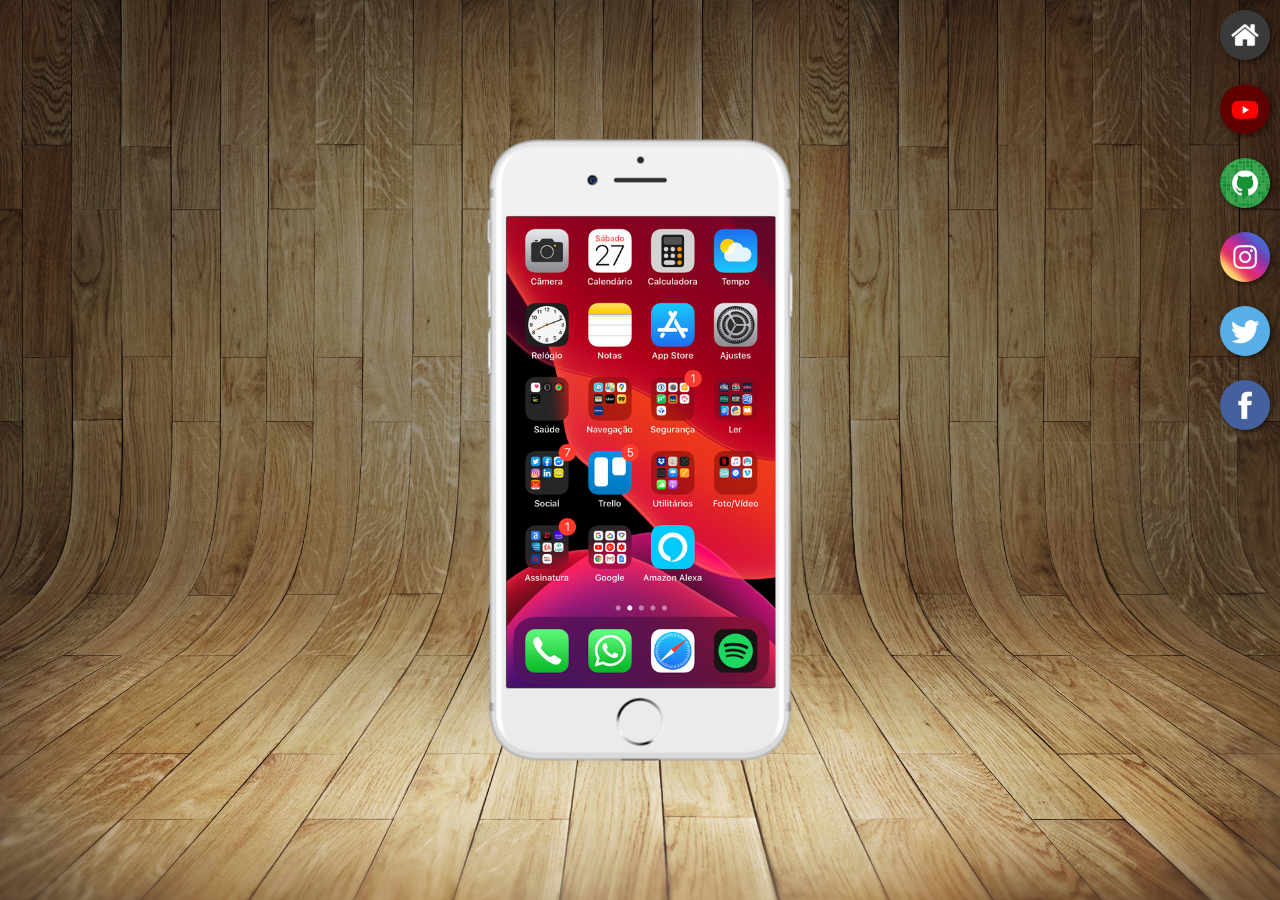
==== index.html @ 5bcfc5ec "projeto sicial atualizção" ====
<!DOCTYPE html>
<html lang="pt-br">
<head>
    <meta charset="UTF-8">
    <meta http-equiv="X-UA-Compatible" content="IE=edge">
    <meta name="viewport" content="width=device-width, initial-scale=1.0">
    <title>Projeto de Redes Sociais</title>
    <link rel="shortcut icon" href="favicon.ico" type="image/x-icon">
    <link rel="stylesheet" href="estilos/style.css">
</head>
<body>
    <main>
        <section id="telefone">
            <iframe src="home.html" name="tela" id="tela" frameborder="0"></iframe>
        </section>

        <section id="redes-sociais">
            <a href="#" target="tela"><img src="imagens/logo-home.jpg" alt="home"></a><br>
            <a href="#" target="tela"><img src="imagens/logo-youtube.jpg" alt="youtube"></a><br>
            <a href="#" target="tela"><img src="imagens/logo-github.jpg" alt="github"></a><br>
            <a href="#" target="tela"><img src="imagens/logo-instagram.jpg" alt="instagran"></a><br>
            <a href="#" target="tela"><img src="imagens/logo-twitter.jpg" alt="twitter"></a><br>
            <a href="#" target="tela"><img src="imagens/logo-facebook.jpg" alt="facebook"></a>
        </section>
    </main>
    
</body>
</html>
---- estilos/style.css ----
@charset "UTF-8";

* {
    margin: 0px;
    padding: 0px;
    font-family: Arial, Helvetica, sans-serif;
}

html, body {
    height: 100vh;
    width: 100vw;
    background-color: black;
}

body {
    background: url("../imagens/fundo-madeira.jpg")no-repeat top center;
    background-size: cover;
    background-attachment: fixed;
}

main {
    position: relative;
    height: 100vh;
}

section#telefone {
    position: absolute;
    top: 50%;
    left: 50%;
    transform: translate(-50%, -50%);

    height: 627px;
    width: 311px;
    background: url("../imagens/frame-iphone.png") no-repeat ;
}

iframe#tela {
    position: relative;
    top: 80px;
    left: 22px;
    width: 269px;
    height: 471px;
}

section#redes-sociais {
    text-align: right;
}

section#redes-sociais img {
    width: 50px;
    margin: 10px;
    border-radius: 50%;
    box-shadow: 2px 2px 5px #0000008c;
   }


section#redes-sociais img:hover {
    border: 2px solid #ffffffb4;
    box-sizing: border-box;
    box-shadow: 5px 5px 10px #0000008c;
    transform: translate(-3px, -3px);
    transition: transform 0.5s, border 1s;

}
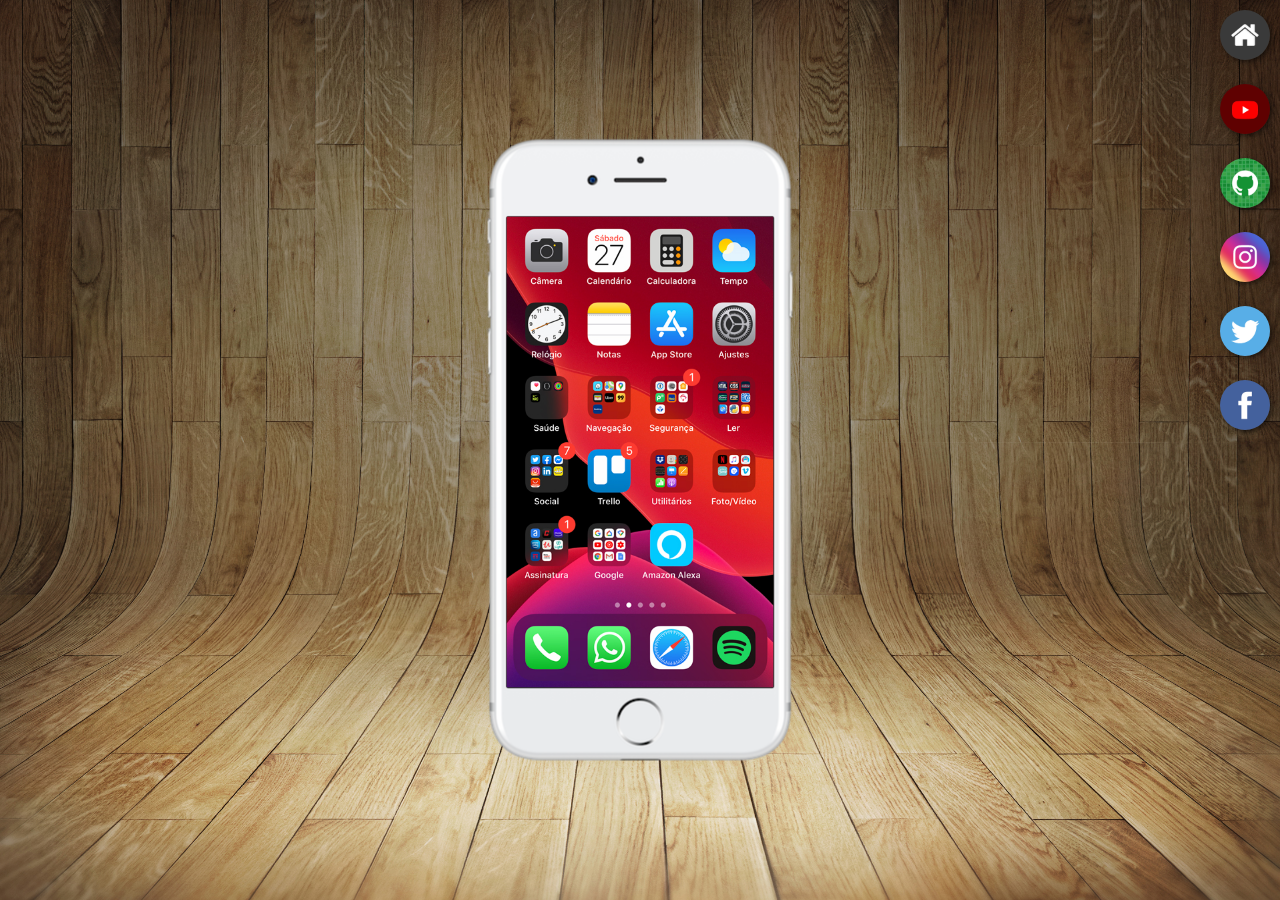
==== commit b537c371: "colocando o resto" ====
--- a/index.html
+++ b/index.html
@@ -15,12 +15,12 @@
         </section>
 
         <section id="redes-sociais">
-            <a href="#" target="tela"><img src="imagens/logo-home.jpg" alt="home"></a><br>
-            <a href="#" target="tela"><img src="imagens/logo-youtube.jpg" alt="youtube"></a><br>
-            <a href="#" target="tela"><img src="imagens/logo-github.jpg" alt="github"></a><br>
-            <a href="#" target="tela"><img src="imagens/logo-instagram.jpg" alt="instagran"></a><br>
-            <a href="#" target="tela"><img src="imagens/logo-twitter.jpg" alt="twitter"></a><br>
-            <a href="#" target="tela"><img src="imagens/logo-facebook.jpg" alt="facebook"></a>
+            <a href="home.html" target="tela"><img src="imagens/logo-home.jpg" alt="home"></a><br>
+            <a href="youtube.html" target="tela"><img src="imagens/logo-youtube.jpg" alt="youtube"></a><br>
+            <a href="github.html" target="tela"><img src="imagens/logo-github.jpg" alt="github"></a><br>
+            <a href="instagram.html" target="tela"><img src="imagens/logo-instagram.jpg" alt="instagran"></a><br>
+            <a href="twitter.html" target="tela"><img src="imagens/logo-twitter.jpg" alt="twitter"></a><br>
+            <a href="facebook.html" target="tela"><img src="imagens/logo-facebook.jpg" alt="facebook"></a>
         </section>
     </main>
     
--- a/estilos/style.css
+++ b/estilos/style.css
@@ -38,7 +38,7 @@
     position: relative;
     top: 80px;
     left: 22px;
-    width: 269px;
+    width: 267px;
     height: 471px;
 }
 
